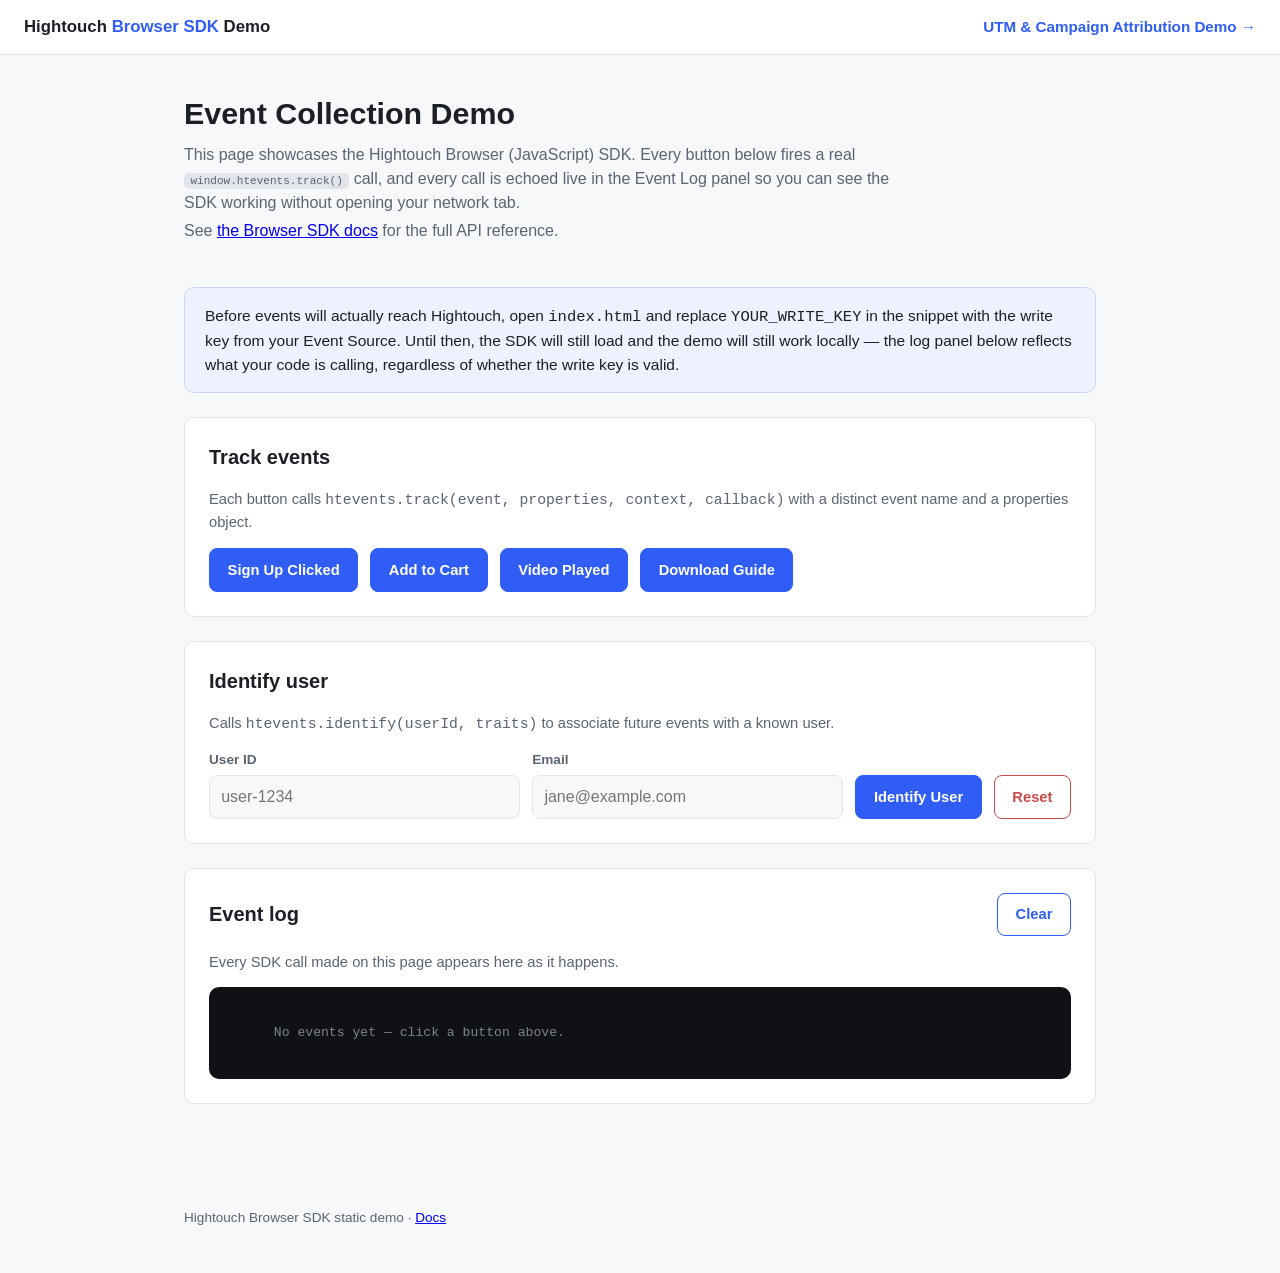
==== index.html @ 12e8129b "Add files via upload" ====
<!doctype html>
<html lang="en">
<head>
<meta charset="utf-8">
<meta name="viewport" content="width=device-width, initial-scale=1">
<title>Hightouch Browser SDK Demo</title>
<link rel="stylesheet" href="styles.css">

<!--
  Replace YOUR_WRITE_KEY below with the write key from your Hightouch Event Source
  (Hightouch > Sources > your Event Source > Write key).
  Docs: https://hightouch.com/docs/events/sdks/browser
-->
<script type="text/javascript">
!function(){var e=window.htevents=window.htevents||[];if(!e.initialize)if(e.invoked)window.console&&console.error&&console.error("Hightouch snippet included twice.");else{e.invoked=!0,e.methods=["trackSubmit","trackClick","trackLink","trackForm","pageview","identify","reset","group","track","ready","alias","debug","page","once","off","on","addSourceMiddleware","addIntegrationMiddleware","setAnonymousId","addDestinationMiddleware"],e.factory=function(t){return function(){var n=Array.prototype.slice.call(arguments);return n.unshift(t),e.push(n),e}};for(var t=0;t<e.methods.length;t++){var n=e.methods[t];e[n]=e.factory(n)}e.load=function(t,n){var o=document.createElement("script");o.type="text/javascript",o.async=!0,o.src="https://cdn.hightouch-events.com/browser/release/v1-latest/events.min.js";var r=document.getElementsByTagName("script")[0];r.parentNode.insertBefore(o,r),e._loadOptions=n,e._writeKey=t},e.SNIPPET_VERSION="0.0.1",
e.load('YOUR_WRITE_KEY',{apiHost:'us-east-1.hightouch-events.com'}),
e.page()}}();
</script>
</head>
<body>

<nav class="top-nav">
  <a class="brand" href="./" >Hightouch <span>Browser SDK</span> Demo</a>
  <a class="nav-link" href="utm/">UTM &amp; Campaign Attribution Demo &rarr;</a>
</nav>

<header class="page-header">
  <h1>Event Collection Demo</h1>
  <p>
    This page showcases the Hightouch Browser (JavaScript) SDK. Every button below fires a real
    <code>window.htevents.track()</code> call, and every call is echoed live in the Event Log panel
    so you can see the SDK working without opening your network tab.
  </p>
  <p class="hint">
    See <a href="https://hightouch.com/docs/events/sdks/browser" target="_blank" rel="noopener">the Browser SDK docs</a>
    for the full API reference.
  </p>
</header>

<main>

  <div class="callout">
    Before events will actually reach Hightouch, open <code>index.html</code> and replace
    <code>YOUR_WRITE_KEY</code> in the snippet with the write key from your Event Source.
    Until then, the SDK will still load and the demo will still work locally &mdash; the log panel
    below reflects what your code is calling, regardless of whether the write key is valid.
  </div>

  <section class="card">
    <h2>Track events</h2>
    <p class="hint">
      Each button calls <code>htevents.track(event, properties, context, callback)</code> with a
      distinct event name and a properties object.
    </p>
    <div class="btn-row">
      <button id="btn-signup" type="button">Sign Up Clicked</button>
      <button id="btn-cart" type="button">Add to Cart</button>
      <button id="btn-video" type="button">Video Played</button>
      <button id="btn-download" type="button">Download Guide</button>
    </div>
  </section>

  <section class="card">
    <h2>Identify user</h2>
    <p class="hint">
      Calls <code>htevents.identify(userId, traits)</code> to associate future events with a known user.
    </p>
    <div class="field-row">
      <div class="field">
        <label for="input-userid">User ID</label>
        <input id="input-userid" type="text" placeholder="user-1234" autocomplete="off">
      </div>
      <div class="field">
        <label for="input-email">Email</label>
        <input id="input-email" type="email" placeholder="jane@example.com" autocomplete="off">
      </div>
      <button id="btn-identify" type="button">Identify User</button>
      <button id="btn-reset" type="button" class="danger">Reset</button>
    </div>
  </section>

  <section class="card">
    <div class="log-header-row">
      <h2>Event log</h2>
      <button id="btn-clear-log" type="button" class="secondary">Clear</button>
    </div>
    <p class="hint">Every SDK call made on this page appears here as it happens.</p>
    <div id="event-log" class="log-panel">
      <span class="log-empty">No events yet &mdash; click a button above.</span>
    </div>
  </section>

</main>

<footer class="page-footer">
  Hightouch Browser SDK static demo &middot; <a href="https://hightouch.com/docs/events/sdks/browser" target="_blank" rel="noopener">Docs</a>
</footer>

<script src="script.js"></script>
</body>
</html>
---- styles.css ----
/* Hightouch Browser SDK demo — shared stylesheet (used by / and /utm/) */

:root {
  --color-bg: #f7f8fa;
  --color-surface: #ffffff;
  --color-border: #e2e5ea;
  --color-text: #1c1f26;
  --color-text-muted: #5b6472;
  --color-primary: #2f5df5;
  --color-primary-hover: #2447c9;
  --color-accent: #12866f;
  --color-danger: #c94a4a;
  --color-log-bg: #0f1115;
  --color-log-text: #d7ffb0;
  --color-log-muted: #7d8590;
  --radius: 10px;
  --max-width: 960px;
}

* {
  box-sizing: border-box;
}

html, body {
  margin: 0;
  padding: 0;
}

body {
  font-family: -apple-system, BlinkMacSystemFont, "Segoe UI", Roboto, Helvetica, Arial, sans-serif;
  background: var(--color-bg);
  color: var(--color-text);
  line-height: 1.5;
}

/* --- Top nav --- */

.top-nav {
  background: var(--color-surface);
  border-bottom: 1px solid var(--color-border);
  padding: 0.9rem 1.5rem;
  display: flex;
  align-items: center;
  justify-content: space-between;
  gap: 1rem;
  flex-wrap: wrap;
}

.top-nav .brand {
  font-weight: 700;
  font-size: 1.05rem;
  color: var(--color-text);
  text-decoration: none;
}

.top-nav .brand span {
  color: var(--color-primary);
}

.top-nav a.nav-link {
  color: var(--color-primary);
  text-decoration: none;
  font-weight: 600;
  font-size: 0.95rem;
}

.top-nav a.nav-link:hover {
  text-decoration: underline;
}

/* --- Layout --- */

main {
  max-width: var(--max-width);
  margin: 0 auto;
  padding: 2rem 1.5rem 4rem;
}

header.page-header {
  max-width: var(--max-width);
  margin: 0 auto;
  padding: 2.25rem 1.5rem 0.5rem;
}

header.page-header h1 {
  margin: 0 0 0.4rem;
  font-size: 1.9rem;
}

header.page-header p {
  color: var(--color-text-muted);
  max-width: 720px;
  margin: 0.25rem 0;
}

header.page-header code {
  background: var(--color-border);
  padding: 0.15rem 0.4rem;
  border-radius: 5px;
  font-size: 0.85em;
}

/* --- Cards / sections --- */

.card {
  background: var(--color-surface);
  border: 1px solid var(--color-border);
  border-radius: var(--radius);
  padding: 1.5rem;
  margin-bottom: 1.5rem;
}

.card h2 {
  margin-top: 0;
  font-size: 1.25rem;
}

.card h3 {
  font-size: 1.05rem;
  margin-bottom: 0.5rem;
}

.card p.hint {
  color: var(--color-text-muted);
  font-size: 0.92rem;
}

.callout {
  background: #eef2ff;
  border: 1px solid #c9d5fb;
  border-radius: var(--radius);
  padding: 1rem 1.25rem;
  margin-bottom: 1.5rem;
  font-size: 0.97rem;
}

.callout.note {
  background: #fff8e6;
  border-color: #f2dfa3;
}

/* --- Buttons --- */

.btn-row {
  display: flex;
  flex-wrap: wrap;
  gap: 0.75rem;
  margin-top: 0.75rem;
}

button, .btn {
  font: inherit;
  cursor: pointer;
  border: 1px solid var(--color-primary);
  background: var(--color-primary);
  color: #fff;
  padding: 0.6rem 1.1rem;
  border-radius: 8px;
  font-weight: 600;
  font-size: 0.92rem;
  transition: background 0.15s ease, transform 0.05s ease;
}

button:hover, .btn:hover {
  background: var(--color-primary-hover);
}

button:active, .btn:active {
  transform: translateY(1px);
}

button.secondary {
  background: transparent;
  color: var(--color-primary);
}

button.secondary:hover {
  background: #eef2ff;
}

button.danger {
  background: transparent;
  border-color: var(--color-danger);
  color: var(--color-danger);
}

button.danger:hover {
  background: #fbeaea;
}

button.link-btn {
  background: transparent;
  border: 1px solid var(--color-accent);
  color: var(--color-accent);
}

button.link-btn:hover {
  background: #e7f5f1;
}

/* --- Forms --- */

.field-row {
  display: flex;
  flex-wrap: wrap;
  gap: 0.75rem;
  align-items: flex-end;
  margin-top: 0.75rem;
}

.field {
  display: flex;
  flex-direction: column;
  gap: 0.3rem;
  flex: 1 1 200px;
}

.field label {
  font-size: 0.85rem;
  font-weight: 600;
  color: var(--color-text-muted);
}

.field input {
  font: inherit;
  padding: 0.55rem 0.7rem;
  border: 1px solid var(--color-border);
  border-radius: 8px;
  background: var(--color-bg);
}

.field input:focus {
  outline: 2px solid var(--color-primary);
  outline-offset: 1px;
}

/* --- Event log panel --- */

.log-panel {
  background: var(--color-log-bg);
  color: var(--color-log-text);
  border-radius: var(--radius);
  padding: 1rem 1.1rem;
  font-family: "SFMono-Regular", Consolas, "Liberation Mono", Menlo, monospace;
  font-size: 0.82rem;
  max-height: 360px;
  overflow-y: auto;
  white-space: pre-wrap;
  word-break: break-word;
}

.log-panel .log-empty {
  color: var(--color-log-muted);
}

.log-entry {
  border-bottom: 1px solid #262b33;
  padding: 0.55rem 0;
}

.log-entry:last-child {
  border-bottom: none;
}

.log-entry .log-meta {
  color: var(--color-log-muted);
}

.log-header-row {
  display: flex;
  align-items: center;
  justify-content: space-between;
  margin-bottom: 0.6rem;
}

.log-header-row h2 {
  margin: 0;
}

/* --- UTM table --- */

table.utm-table {
  width: 100%;
  border-collapse: collapse;
  margin-top: 0.75rem;
  font-size: 0.92rem;
}

table.utm-table th, table.utm-table td {
  text-align: left;
  padding: 0.55rem 0.6rem;
  border-bottom: 1px solid var(--color-border);
}

table.utm-table th {
  color: var(--color-text-muted);
  font-weight: 600;
  font-size: 0.82rem;
  text-transform: uppercase;
  letter-spacing: 0.02em;
}

table.utm-table code {
  background: var(--color-bg);
  padding: 0.1rem 0.35rem;
  border-radius: 5px;
  font-size: 0.85em;
}

.example-links {
  display: flex;
  flex-direction: column;
  gap: 0.5rem;
  margin-top: 0.75rem;
}

.example-links a {
  color: var(--color-primary);
  text-decoration: none;
  font-family: monospace;
  font-size: 0.85rem;
  word-break: break-all;
}

.example-links a:hover {
  text-decoration: underline;
}

footer.page-footer {
  max-width: var(--max-width);
  margin: 0 auto;
  padding: 1rem 1.5rem 3rem;
  color: var(--color-text-muted);
  font-size: 0.85rem;
}
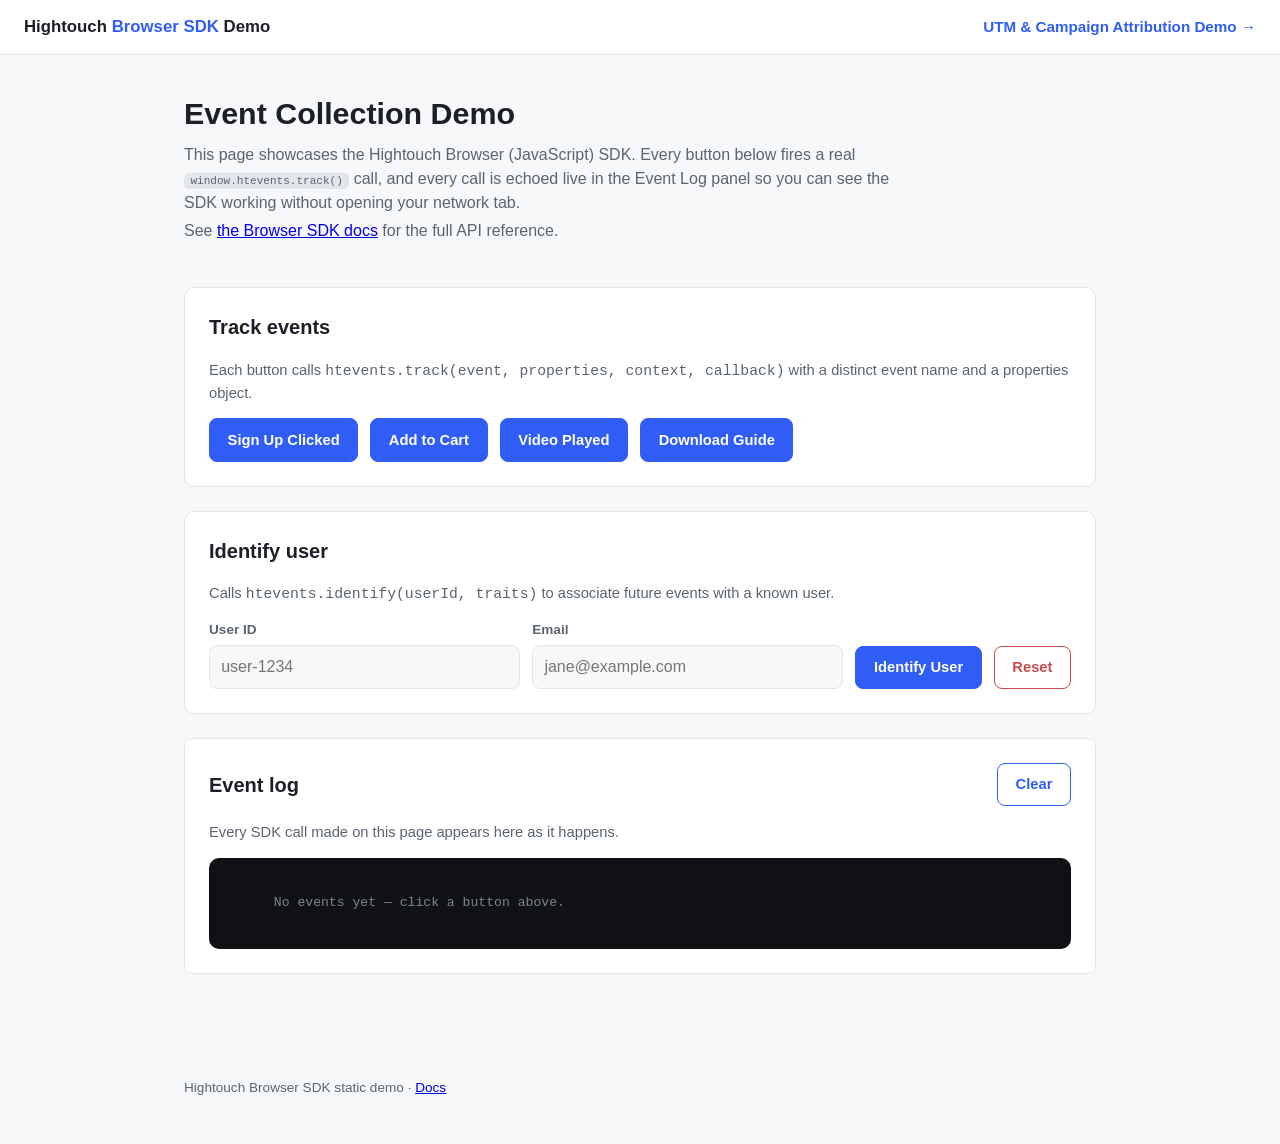
==== commit 0e0b71a2: "Update index.html update write key" ====
--- a/index.html
+++ b/index.html
@@ -6,14 +6,9 @@
 <title>Hightouch Browser SDK Demo</title>
 <link rel="stylesheet" href="styles.css">
 
-<!--
-  Replace YOUR_WRITE_KEY below with the write key from your Hightouch Event Source
-  (Hightouch > Sources > your Event Source > Write key).
-  Docs: https://hightouch.com/docs/events/sdks/browser
--->
 <script type="text/javascript">
 !function(){var e=window.htevents=window.htevents||[];if(!e.initialize)if(e.invoked)window.console&&console.error&&console.error("Hightouch snippet included twice.");else{e.invoked=!0,e.methods=["trackSubmit","trackClick","trackLink","trackForm","pageview","identify","reset","group","track","ready","alias","debug","page","once","off","on","addSourceMiddleware","addIntegrationMiddleware","setAnonymousId","addDestinationMiddleware"],e.factory=function(t){return function(){var n=Array.prototype.slice.call(arguments);return n.unshift(t),e.push(n),e}};for(var t=0;t<e.methods.length;t++){var n=e.methods[t];e[n]=e.factory(n)}e.load=function(t,n){var o=document.createElement("script");o.type="text/javascript",o.async=!0,o.src="https://cdn.hightouch-events.com/browser/release/v1-latest/events.min.js";var r=document.getElementsByTagName("script")[0];r.parentNode.insertBefore(o,r),e._loadOptions=n,e._writeKey=t},e.SNIPPET_VERSION="0.0.1",
-e.load('YOUR_WRITE_KEY',{apiHost:'us-east-1.hightouch-events.com'}),
+e.load('6c407d5da34d412e1d18ff7de983422e03b700331d99738d8d62ffcc00e57b9c',{apiHost:'us-east-1.hightouch-events.com'}),
 e.page()}}();
 </script>
 </head>
@@ -38,14 +33,6 @@
 </header>
 
 <main>
-
-  <div class="callout">
-    Before events will actually reach Hightouch, open <code>index.html</code> and replace
-    <code>YOUR_WRITE_KEY</code> in the snippet with the write key from your Event Source.
-    Until then, the SDK will still load and the demo will still work locally &mdash; the log panel
-    below reflects what your code is calling, regardless of whether the write key is valid.
-  </div>
-
   <section class="card">
     <h2>Track events</h2>
     <p class="hint">
